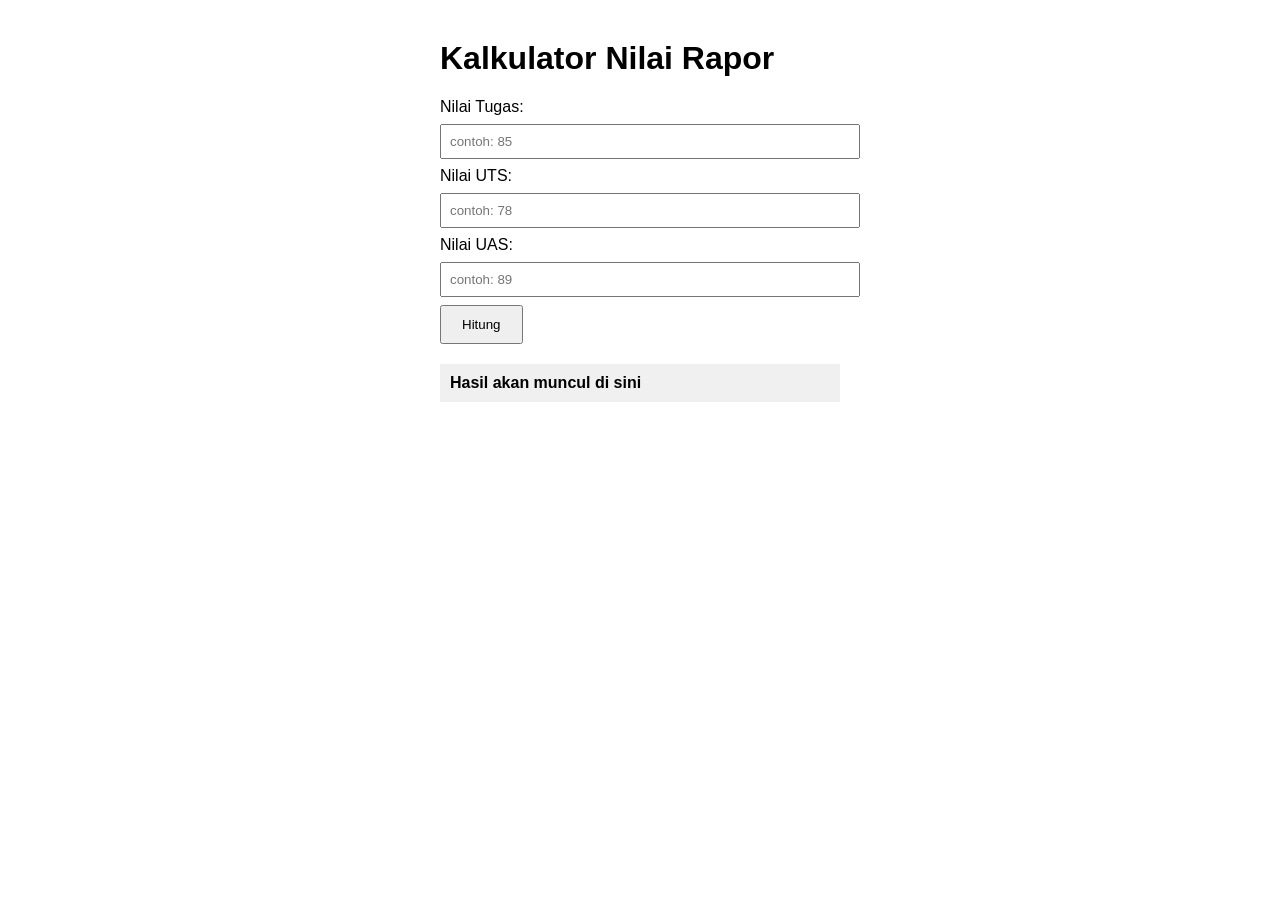
==== kalkulator.html @ 5c84a016 "feat: tambah lima soal logika javascript" ====
<!DOCTYPE html>
<html lang="id">
<head>
  <meta charset="UTF-8" />
  <meta name="viewport" content="width=device-width, initial-scale=1.0" />
  <title>Kalkulator Nilai</title>
  <style>
    body { font-family: sans-serif; max-width: 400px; margin: 40px auto; }
    input { display: block; width: 100%; padding: 8px; margin: 8px 0; }
    button { padding: 10px 20px; cursor: pointer; }
    #hasil { margin-top: 20px; font-weight: bold; background: #f0f0f0; padding: 10px; }
  </style>
</head>
<body>
  <h1>Kalkulator Nilai Rapor</h1>
  
  <label for="tugas">Nilai Tugas:</label>
  <input type="number" id="tugas" placeholder="contoh: 85">
  
  <label for="uts">Nilai UTS:</label>
  <input type="number" id="uts" placeholder="contoh: 78">
  
  <label for="uas">Nilai UAS:</label>
  <input type="number" id="uas" placeholder="contoh: 89">

  <button id="hitung">Hitung</button>

  <p id="hasil">Hasil akan muncul di sini</p>

  <script src="js/kalkulator.js"></script>
</body>
</html>
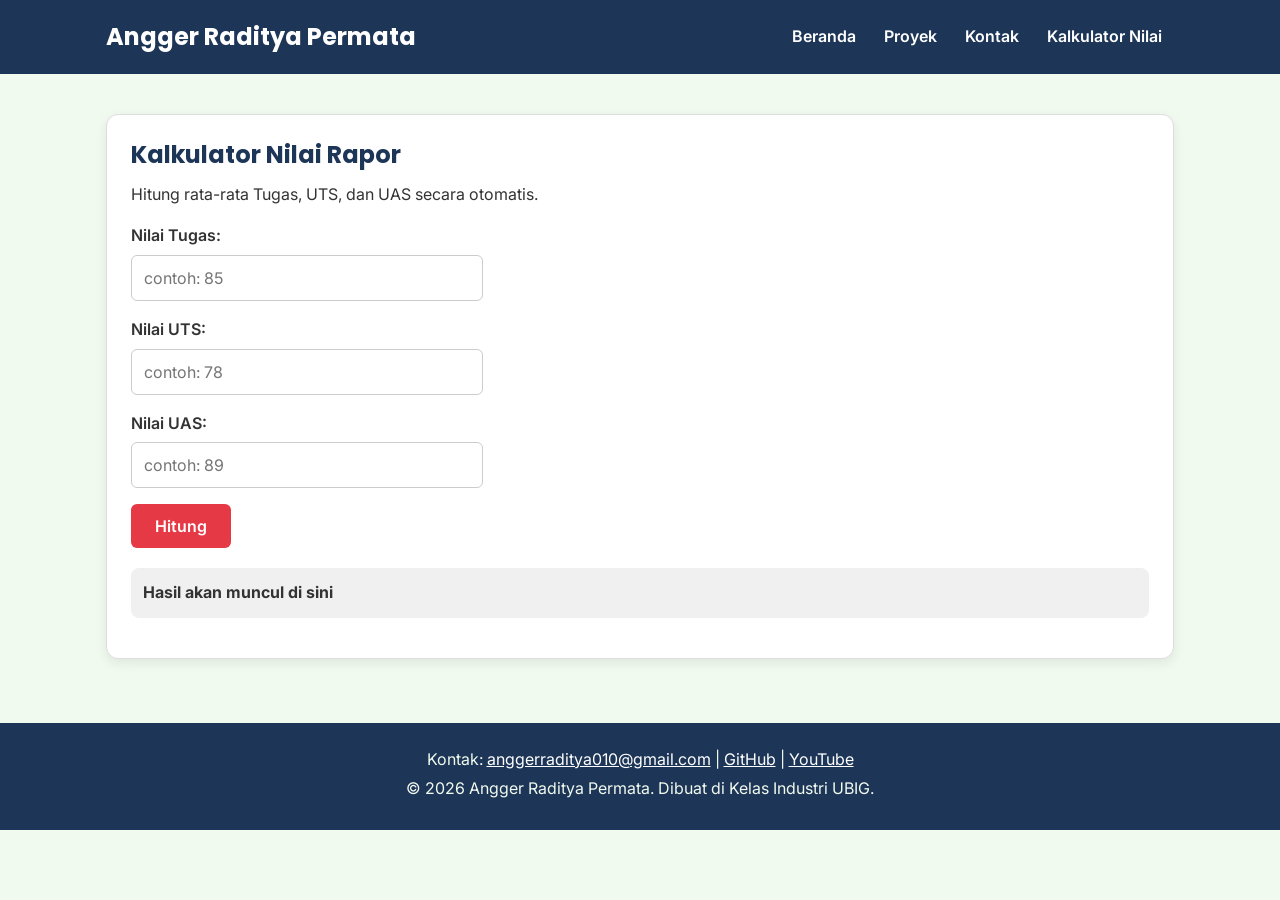
==== commit 2cfe3617: "fix: tambah kalkulator nilai rapor" ====
--- a/kalkulator.html
+++ b/kalkulator.html
@@ -1,32 +1,71 @@
-<!DOCTYPE html>
+<!doctype html>
 <html lang="id">
-<head>
-  <meta charset="UTF-8" />
-  <meta name="viewport" content="width=device-width, initial-scale=1.0" />
-  <title>Kalkulator Nilai</title>
-  <style>
-    body { font-family: sans-serif; max-width: 400px; margin: 40px auto; }
-    input { display: block; width: 100%; padding: 8px; margin: 8px 0; }
-    button { padding: 10px 20px; cursor: pointer; }
-    #hasil { margin-top: 20px; font-weight: bold; background: #f0f0f0; padding: 10px; }
-  </style>
-</head>
-<body>
-  <h1>Kalkulator Nilai Rapor</h1>
-  
-  <label for="tugas">Nilai Tugas:</label>
-  <input type="number" id="tugas" placeholder="contoh: 85">
-  
-  <label for="uts">Nilai UTS:</label>
-  <input type="number" id="uts" placeholder="contoh: 78">
-  
-  <label for="uas">Nilai UAS:</label>
-  <input type="number" id="uas" placeholder="contoh: 89">
+  <head>
+    <meta charset="UTF-8" />
+    <meta name="viewport" content="width=device-width, initial-scale=1.0" />
+    <title>Kalkulator Nilai | Angger</title>
+    <link rel="preconnect" href="https://fonts.googleapis.com" />
+    <link rel="preconnect" href="https://fonts.gstatic.com" crossorigin />
+    <link href="https://fonts.googleapis.com/css2?family=Inter:wght@400;600&family=Poppins:wght@600;700&display=swap" rel="stylesheet" />
+    <link rel="stylesheet" href="css/style.css" />
+  </head>
+  <body>
+    <header>
+      <div class="container navbar">
+        <h1>Angger Raditya Permata</h1>
+        <nav class="menu-laptop">
+          <ul>
+            <li><a href="index.html">Beranda</a></li>
+            <li><a href="proyek.html">Proyek</a></li>
+            <li><a href="kontak.html">Kontak</a></li>
+            <li><a href="kalkulator.html">Kalkulator Nilai</a></li>
+          </ul>
+        </nav>
+        <details class="menu-ponsel">
+          <summary>Menu</summary>
+          <nav>
+            <ul>
+              <li><a href="index.html">Beranda</a></li>
+              <li><a href="proyek.html">Proyek</a></li>
+              <li><a href="kontak.html">Kontak</a></li>
+              <li><a href="kalkulator.html">Kalkulator Nilai</a></li>
+            </ul>
+          </nav>
+        </details>
+      </div>
+    </header>
 
-  <button id="hitung">Hitung</button>
+    <main>
+      <div class="container">
+        <section class="kartu">
+          <h2>Kalkulator Nilai Rapor</h2>
+          <p>Hitung rata-rata Tugas, UTS, dan UAS secara otomatis.</p>
+          
+          <p>
+            <label for="tugas">Nilai Tugas:</label><br />
+            <input type="number" id="tugas" placeholder="contoh: 85" style="width:100%; padding:12px; margin-top:6px;" />
+          </p>
+          <p>
+            <label for="uts">Nilai UTS:</label><br />
+            <input type="number" id="uts" placeholder="contoh: 78" style="width:100%; padding:12px; margin-top:6px;" />
+          </p>
+          <p>
+            <label for="uas">Nilai UAS:</label><br />
+            <input type="number" id="uas" placeholder="contoh: 89" style="width:100%; padding:12px; margin-top:6px;" />
+          </p>
 
-  <p id="hasil">Hasil akan muncul di sini</p>
+          <button id="hitung" class="tombol">Hitung</button>
 
-  <script src="js/kalkulator.js"></script>
-</body>
+          <p id="hasil" style="margin-top:20px; font-weight:bold; background:#f0f0f0; padding:12px; border-radius:8px;">Hasil akan muncul di sini</p>
+        </section>
+      </div>
+    </main>
+
+    <footer>
+      <p>Kontak: <a href="https://mail.google.com/mail/?view=cm&fs=1&to=anggerraditya010@gmail.com" target="_blank">anggerraditya010@gmail.com</a> | <a href="https://github.com/Raditya-creator" target="_blank">GitHub</a> | <a href="https://www.youtube.com/@Angger.cod3" target="_blank">YouTube</a></p>
+      <p>&copy; 2026 Angger Raditya Permata. Dibuat di Kelas Industri UBIG.</p>
+    </footer>
+
+    <script src="js/kalkulator.js"></script>
+  </body>
 </html>
--- a/css/style.css
+++ b/css/style.css
@@ -0,0 +1,267 @@
+/* Gaya portofolio Angger Raditya Permata
+   Palet: #1D3557 (utama), #E63946 (aksen), #F1FAEE (latar)
+   Huruf: Poppins (judul), Inter (isi)
+   Tata letak: mobile first, titik ubah 768px (tablet) dan 1024px (laptop) */
+
+/* 1. Reset */
+* {
+  box-sizing: border-box;
+  margin: 0;
+}
+
+img {
+  max-width: 100%;
+  height: auto;
+}
+
+/* 2. Dasar halaman: warna dan huruf */
+body {
+  font-family: "Inter", Arial, sans-serif;
+  font-size: 1rem;
+  line-height: 1.6;
+  color: #333333;
+  background-color: #F1FAEE;
+}
+
+h1, h2, h3 {
+  font-family: "Poppins", Arial, sans-serif;
+  color: #1D3557;
+  line-height: 1.3;
+}
+
+h2 {
+  margin-bottom: 0.75rem;
+}
+
+p, ul, ol {
+  margin-bottom: 1rem;
+}
+
+a {
+  color: #E63946;
+}
+
+/* 3. Wadah, header, dan menu */
+.container {
+  max-width: 1100px;
+  margin: 0 auto;
+  padding: 0 1rem;
+}
+
+header {
+  background-color: #1D3557;
+  color: #FFFFFF;
+  padding: 1rem 0;
+}
+
+header h1 {
+  color: #FFFFFF;
+  font-size: 1.5rem;
+}
+
+.navbar {
+  display: flex;
+  flex-wrap: wrap;
+  justify-content: space-between;
+  align-items: center;
+  gap: 0.5rem;
+}
+
+nav ul {
+  display: flex;
+  gap: 0.25rem;
+  padding: 0;
+  margin: 0;
+  list-style: none;
+}
+
+nav a {
+  display: inline-block;
+  padding: 0.5rem 0.75rem;
+  border-radius: 6px;
+  color: #FFFFFF;
+  font-weight: 600;
+  text-decoration: none;
+}
+
+/* Tantangan: menu ponsel buka-tutup dengan details */
+.menu-laptop {
+  display: none;
+}
+
+.menu-ponsel summary {
+  padding: 0.5rem 0.75rem;
+  border: 1px solid #FFFFFF;
+  border-radius: 6px;
+  font-weight: 600;
+  cursor: pointer;
+}
+
+.menu-ponsel ul {
+  flex-direction: column;
+  margin-top: 0.5rem;
+}
+
+/* 4. Isi utama, hero, dan kartu */
+main {
+  padding: 1.5rem 0;
+}
+
+.hero {
+  display: flex;
+  flex-direction: column;
+  align-items: center;
+  gap: 1.5rem;
+  padding: 1rem 0 2rem;
+  text-align: center;
+}
+
+.hero img {
+  width: 130px;
+  height: 130px;
+  object-fit: cover; /* ini kuncinya biar gak lonjong */
+  border-radius: 50%;
+  border: 4px solid #0048ff;
+}
+
+.hero h2 {
+  font-size: 2rem;
+}
+
+.tombol {
+  display: inline-block;
+  padding: 0.75rem 1.5rem;
+  border-radius: 6px;
+  background-color: #E63946;
+  color: #FFFFFF;
+  font-weight: 600;
+  text-decoration: none;
+}
+
+.kartu {
+  background-color: #FFFFFF;
+  padding: 1rem;
+  margin-bottom: 1.5rem;
+  border: 1px solid #DDDDDD;
+  border-radius: 12px;
+  box-shadow: 0 4px 12px rgba(0, 0, 0, 0.08);
+}
+
+.daftar-kartu {
+  display: flex;
+  flex-wrap: wrap;
+  gap: 1.5rem;
+  margin-bottom: 1.5rem;
+}
+
+.daftar-kartu .kartu {
+  flex: 1 1 280px;
+  margin-bottom: 0;
+}
+
+article img {
+  border-radius: 8px;
+  border: 1px solid #DDDDDD;
+}
+
+/* 5. Tabel */
+table {
+  border-collapse: collapse;
+}
+
+caption {
+  font-weight: 600;
+  text-align: left;
+  margin-bottom: 0.5rem;
+}
+
+th, td {
+  border: 1px solid #CCCCCC;
+  padding: 0.5rem 0.75rem;
+  text-align: left;
+}
+
+th {
+  background-color: #1D3557;
+  color: #FFFFFF;
+}
+
+/* 6. Form */
+label {
+  font-weight: 600;
+}
+
+input, select, textarea {
+  width: 100%;
+  max-width: 22rem;
+  padding: 0.6rem;
+  margin-top: 0.25rem;
+  border: 1px solid #CCCCCC;
+  border-radius: 6px;
+  font-family: inherit;
+  font-size: 1rem;
+}
+
+button {
+  padding: 0.75rem 1.5rem;
+  border: none;
+  border-radius: 6px;
+  background-color: #E63946;
+  color: #FFFFFF;
+  font-family: inherit;
+  font-size: 1rem;
+  font-weight: 600;
+  cursor: pointer;
+}
+
+/* 7. Footer */
+footer {
+  background-color: #1D3557;
+  color: #F1FAEE;
+  text-align: center;
+  padding: 1.5rem;
+}
+
+footer p {
+  margin-bottom: 0.25rem;
+}
+
+footer a {
+  color: #FFFFFF;
+}
+
+/* 8. Tablet: lebar layar 768px ke atas */
+@media (min-width: 768px) {
+  .menu-laptop {
+    display: block;
+  }
+
+  .menu-ponsel {
+    display: none;
+  }
+
+  .hero {
+    flex-direction: row;
+    padding: 2rem 0 3rem;
+    text-align: left;
+  }
+
+  .kartu {
+    padding: 1.5rem;
+  }
+}
+
+/* 9. Laptop: lebar layar 1024px ke atas */
+@media (min-width: 1024px) {
+  main {
+    padding: 2.5rem 0;
+  }
+
+  .hero {
+    gap: 3rem;
+  }
+
+  .hero h2 {
+    font-size: 2.75rem;
+  }
+}
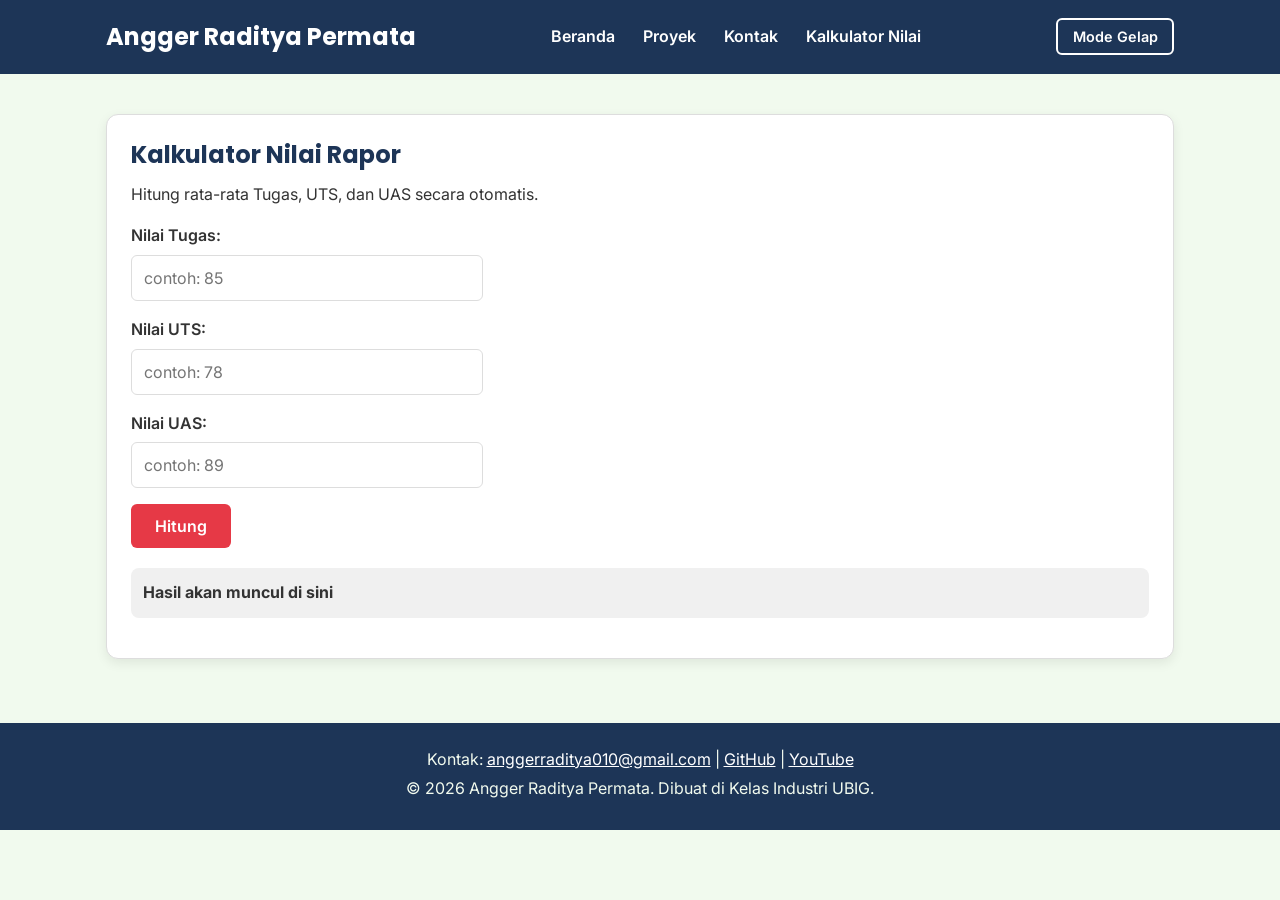
==== commit 71828d9c: "feat: tambah keahlian dinamis, mode gelap, dan filter proyek" ====
--- a/kalkulator.html
+++ b/kalkulator.html
@@ -4,9 +4,13 @@
     <meta charset="UTF-8" />
     <meta name="viewport" content="width=device-width, initial-scale=1.0" />
     <title>Kalkulator Nilai | Angger</title>
+    <link rel="icon" href="img/p1.jpeg" />
     <link rel="preconnect" href="https://fonts.googleapis.com" />
     <link rel="preconnect" href="https://fonts.gstatic.com" crossorigin />
-    <link href="https://fonts.googleapis.com/css2?family=Inter:wght@400;600&family=Poppins:wght@600;700&display=swap" rel="stylesheet" />
+    <link
+      href="https://fonts.googleapis.com/css2?family=Inter:wght@400;600&family=Poppins:wght@600;700&display=swap"
+      rel="stylesheet"
+    />
     <link rel="stylesheet" href="css/style.css" />
   </head>
   <body>
@@ -21,6 +25,9 @@
             <li><a href="kalkulator.html">Kalkulator Nilai</a></li>
           </ul>
         </nav>
+        <button type="button" id="tombol-tema" class="tombol-tema">
+          Mode Gelap
+        </button>
         <details class="menu-ponsel">
           <summary>Menu</summary>
           <nav>
@@ -40,32 +47,71 @@
         <section class="kartu">
           <h2>Kalkulator Nilai Rapor</h2>
           <p>Hitung rata-rata Tugas, UTS, dan UAS secara otomatis.</p>
-          
+
           <p>
             <label for="tugas">Nilai Tugas:</label><br />
-            <input type="number" id="tugas" placeholder="contoh: 85" style="width:100%; padding:12px; margin-top:6px;" />
+            <input
+              type="number"
+              id="tugas"
+              placeholder="contoh: 85"
+              style="width: 100%; padding: 12px; margin-top: 6px"
+            />
           </p>
           <p>
             <label for="uts">Nilai UTS:</label><br />
-            <input type="number" id="uts" placeholder="contoh: 78" style="width:100%; padding:12px; margin-top:6px;" />
+            <input
+              type="number"
+              id="uts"
+              placeholder="contoh: 78"
+              style="width: 100%; padding: 12px; margin-top: 6px"
+            />
           </p>
           <p>
             <label for="uas">Nilai UAS:</label><br />
-            <input type="number" id="uas" placeholder="contoh: 89" style="width:100%; padding:12px; margin-top:6px;" />
+            <input
+              type="number"
+              id="uas"
+              placeholder="contoh: 89"
+              style="width: 100%; padding: 12px; margin-top: 6px"
+            />
           </p>
 
           <button id="hitung" class="tombol">Hitung</button>
 
-          <p id="hasil" style="margin-top:20px; font-weight:bold; background:#f0f0f0; padding:12px; border-radius:8px;">Hasil akan muncul di sini</p>
+          <p
+            id="hasil"
+            style="
+              margin-top: 20px;
+              font-weight: bold;
+              background: #f0f0f0;
+              padding: 12px;
+              border-radius: 8px;
+            "
+          >
+            Hasil akan muncul di sini
+          </p>
         </section>
       </div>
     </main>
 
     <footer>
-      <p>Kontak: <a href="https://mail.google.com/mail/?view=cm&fs=1&to=anggerraditya010@gmail.com" target="_blank">anggerraditya010@gmail.com</a> | <a href="https://github.com/Raditya-creator" target="_blank">GitHub</a> | <a href="https://www.youtube.com/@Angger.cod3" target="_blank">YouTube</a></p>
+      <p>
+        Kontak:
+        <a
+          href="https://mail.google.com/mail/?view=cm&fs=1&to=anggerraditya010@gmail.com"
+          target="_blank"
+          >anggerraditya010@gmail.com</a
+        >
+        |
+        <a href="https://github.com/Raditya-creator" target="_blank">GitHub</a>
+        |
+        <a href="https://www.youtube.com/@Angger.cod3" target="_blank"
+          >YouTube</a
+        >
+      </p>
       <p>&copy; 2026 Angger Raditya Permata. Dibuat di Kelas Industri UBIG.</p>
     </footer>
-
+    <script src="js/main.js" defer></script>
     <script src="js/kalkulator.js"></script>
   </body>
-</html>+</html>
--- a/css/style.css
+++ b/css/style.css
@@ -15,17 +15,30 @@
 }
 
 /* 2. Dasar halaman: warna dan huruf */
+:root {
+  --warna-utama: #1d3557;
+  --warna-judul: #1d3557;
+  --warna-aksen: #e63946;
+  --warna-tautan: #e63946;
+  --warna-latar: #f1faee;
+  --warna-teks: #333333;
+  --warna-kartu: #ffffff;
+  --warna-garis: #dddddd;
+}
+
 body {
   font-family: "Inter", Arial, sans-serif;
   font-size: 1rem;
   line-height: 1.6;
-  color: #333333;
-  background-color: #F1FAEE;
-}
-
-h1, h2, h3 {
+  color: var(--warna-teks);
+  background-color: var(--warna-latar);
+}
+
+h1,
+h2,
+h3 {
   font-family: "Poppins", Arial, sans-serif;
-  color: #1D3557;
+  color: var(--warna-judul);
   line-height: 1.3;
 }
 
@@ -33,12 +46,14 @@
   margin-bottom: 0.75rem;
 }
 
-p, ul, ol {
+p,
+ul,
+ol {
   margin-bottom: 1rem;
 }
 
 a {
-  color: #E63946;
+  color: var(--warna-tautan);
 }
 
 /* 3. Wadah, header, dan menu */
@@ -49,13 +64,13 @@
 }
 
 header {
-  background-color: #1D3557;
-  color: #FFFFFF;
+  background-color: var(--warna-utama);
+  color: #ffffff;
   padding: 1rem 0;
 }
 
 header h1 {
-  color: #FFFFFF;
+  color: #ffffff;
   font-size: 1.5rem;
 }
 
@@ -79,7 +94,7 @@
   display: inline-block;
   padding: 0.5rem 0.75rem;
   border-radius: 6px;
-  color: #FFFFFF;
+  color: #ffffff;
   font-weight: 600;
   text-decoration: none;
 }
@@ -91,7 +106,7 @@
 
 .menu-ponsel summary {
   padding: 0.5rem 0.75rem;
-  border: 1px solid #FFFFFF;
+  border: 1px solid #ffffff;
   border-radius: 6px;
   font-weight: 600;
   cursor: pointer;
@@ -117,11 +132,11 @@
 }
 
 .hero img {
-  width: 130px;
-  height: 130px;
-  object-fit: cover; /* ini kuncinya biar gak lonjong */
+  width: 160px;
+  height: 160px;
+  object-fit: cover;
   border-radius: 50%;
-  border: 4px solid #0048ff;
+  border: 4px solid var(--warna-aksen);
 }
 
 .hero h2 {
@@ -132,17 +147,17 @@
   display: inline-block;
   padding: 0.75rem 1.5rem;
   border-radius: 6px;
-  background-color: #E63946;
-  color: #FFFFFF;
+  background-color: var(--warna-aksen);
+  color: #ffffff;
   font-weight: 600;
   text-decoration: none;
 }
 
 .kartu {
-  background-color: #FFFFFF;
+  background-color: var(--warna-kartu);
   padding: 1rem;
   margin-bottom: 1.5rem;
-  border: 1px solid #DDDDDD;
+  border: 1px solid var(--warna-garis);
   border-radius: 12px;
   box-shadow: 0 4px 12px rgba(0, 0, 0, 0.08);
 }
@@ -161,7 +176,7 @@
 
 article img {
   border-radius: 8px;
-  border: 1px solid #DDDDDD;
+  border: 1px solid var(--warna-garis);
 }
 
 /* 5. Tabel */
@@ -175,15 +190,16 @@
   margin-bottom: 0.5rem;
 }
 
-th, td {
-  border: 1px solid #CCCCCC;
+th,
+td {
+  border: 1px solid var(--warna-garis);
   padding: 0.5rem 0.75rem;
   text-align: left;
 }
 
 th {
-  background-color: #1D3557;
-  color: #FFFFFF;
+  background-color: var(--warna-utama);
+  color: #ffffff;
 }
 
 /* 6. Form */
@@ -191,33 +207,41 @@
   font-weight: 600;
 }
 
-input, select, textarea {
+input,
+select,
+textarea {
   width: 100%;
   max-width: 22rem;
   padding: 0.6rem;
   margin-top: 0.25rem;
-  border: 1px solid #CCCCCC;
+  border: 1px solid var(--warna-garis);
   border-radius: 6px;
   font-family: inherit;
   font-size: 1rem;
+  background-color: var(--warna-kartu);
+  color: var(--warna-teks);
 }
 
 button {
   padding: 0.75rem 1.5rem;
   border: none;
   border-radius: 6px;
-  background-color: #E63946;
-  color: #FFFFFF;
+  background-color: var(--warna-aksen);
+  color: #ffffff;
   font-family: inherit;
   font-size: 1rem;
   font-weight: 600;
   cursor: pointer;
 }
 
+.keterangan {
+  font-size: 0.875rem;
+}
+
 /* 7. Footer */
 footer {
-  background-color: #1D3557;
-  color: #F1FAEE;
+  background-color: var(--warna-utama);
+  color: #f1faee;
   text-align: center;
   padding: 1.5rem;
 }
@@ -227,7 +251,7 @@
 }
 
 footer a {
-  color: #FFFFFF;
+  color: #ffffff;
 }
 
 /* 8. Tablet: lebar layar 768px ke atas */
@@ -265,3 +289,44 @@
     font-size: 2.75rem;
   }
 }
+
+/* 10. Tombol tema, filter, dan label kategori */
+.tombol-tema {
+  padding: 0.5rem 0.9rem;
+  border: 2px solid #ffffff;
+  background-color: transparent;
+  font-size: 0.9rem;
+}
+.filter {
+  display: flex;
+  flex-wrap: wrap;
+  gap: 0.5rem;
+  margin-bottom: 1rem;
+}
+.tombol-filter {
+  padding: 0.5rem 1rem;
+  border: 2px solid var(--warna-garis);
+  background-color: var(--warna-kartu);
+  color: var(--warna-judul);
+}
+.label {
+  display: inline-block;
+  padding: 0.1rem 0.6rem;
+  margin-bottom: 0.5rem;
+  border-radius: 999px;
+  background-color: var(--warna-latar);
+  color: var(--warna-judul);
+  font-size: 0.85rem;
+  font-weight: 600;
+}
+
+/* 11. Tema gelap: isi variabel diganti saat body memiliki class gelap */
+body.gelap {
+  --warna-utama: #0b1526;
+  --warna-judul: #a8dadc;
+  --warna-tautan: #ff8a8a;
+  --warna-latar: #121a24;
+  --warna-teks: #e3e8ee;
+  --warna-kartu: #1c2836;
+  --warna-garis: #34465a;
+}
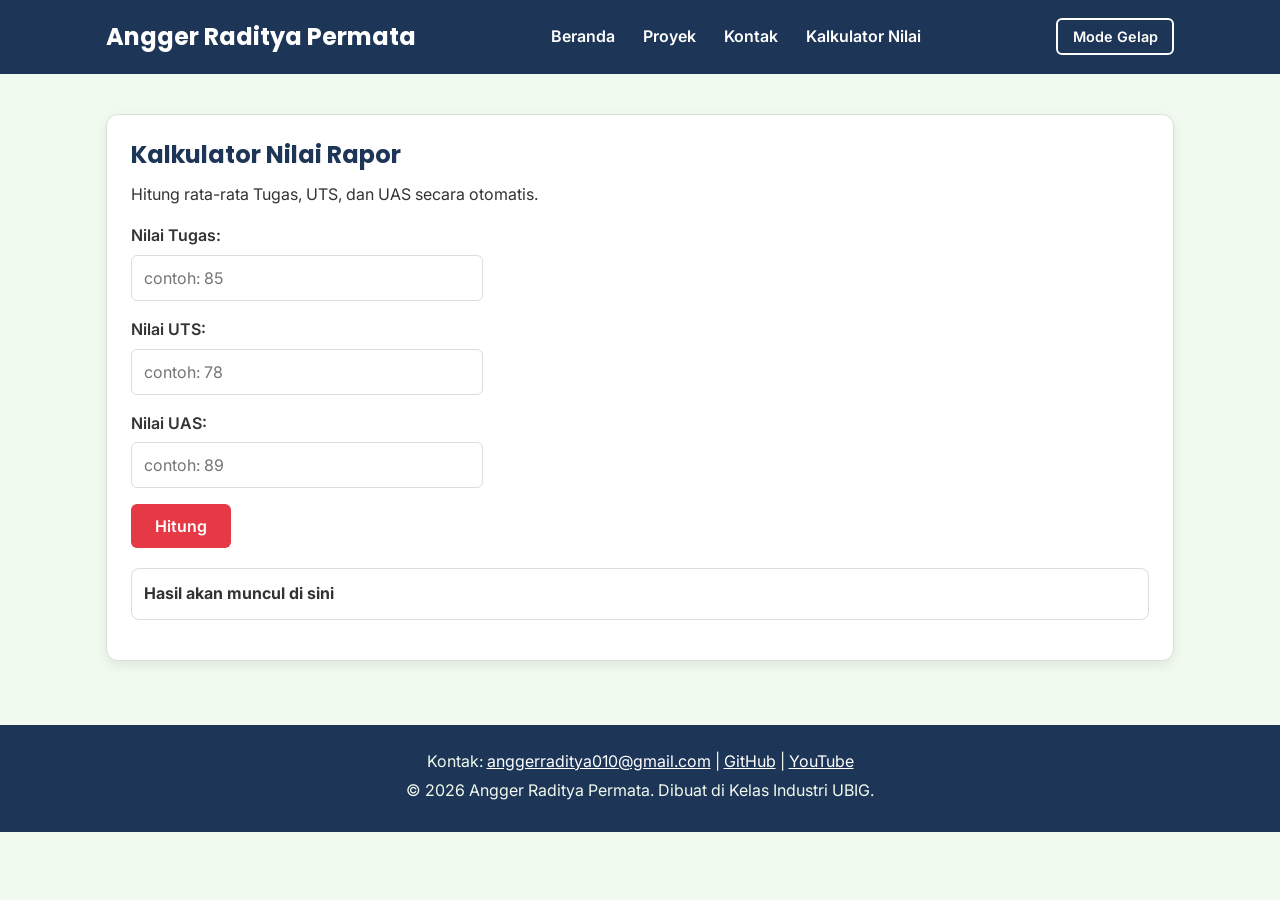
==== commit 96b08d8f: "feat: lengkapi filter kategori proyek" ====
--- a/kalkulator.html
+++ b/kalkulator.html
@@ -83,7 +83,6 @@
             style="
               margin-top: 20px;
               font-weight: bold;
-              background: #f0f0f0;
               padding: 12px;
               border-radius: 8px;
             "
--- a/css/style.css
+++ b/css/style.css
@@ -136,7 +136,7 @@
   height: 160px;
   object-fit: cover;
   border-radius: 50%;
-  border: 4px solid var(--warna-aksen);
+  border: 4px solid #333333;
 }
 
 .hero h2 {
@@ -297,7 +297,8 @@
   background-color: transparent;
   font-size: 0.9rem;
 }
-.filter {
+.filter,
+.filter-proyek {
   display: flex;
   flex-wrap: wrap;
   gap: 0.5rem;
@@ -309,6 +310,12 @@
   background-color: var(--warna-kartu);
   color: var(--warna-judul);
 }
+.tombol-filter.aktif {
+  background-color: var(--warna-aksen);
+  border-color: var(--warna-aksen);
+  color: #ffffff;
+}
+
 .label {
   display: inline-block;
   padding: 0.1rem 0.6rem;
@@ -330,3 +337,20 @@
   --warna-kartu: #1c2836;
   --warna-garis: #34465a;
 }
+body.gelap .tombol-filter.aktif {
+  background-color: #ff8a8a;
+  border-color: #ff8a8a;
+  color: #0b1526;
+}
+
+/* Hasil kalkulator - biar keliatan di 2 tema */
+#hasil {
+  background-color: var(--warna-kartu);
+  color: var(--warna-teks);
+  border: 1px solid var(--warna-garis);
+}
+
+body.gelap #hasil {
+  background-color: var(--warna-kartu);
+  color: var(--warna-teks);
+}
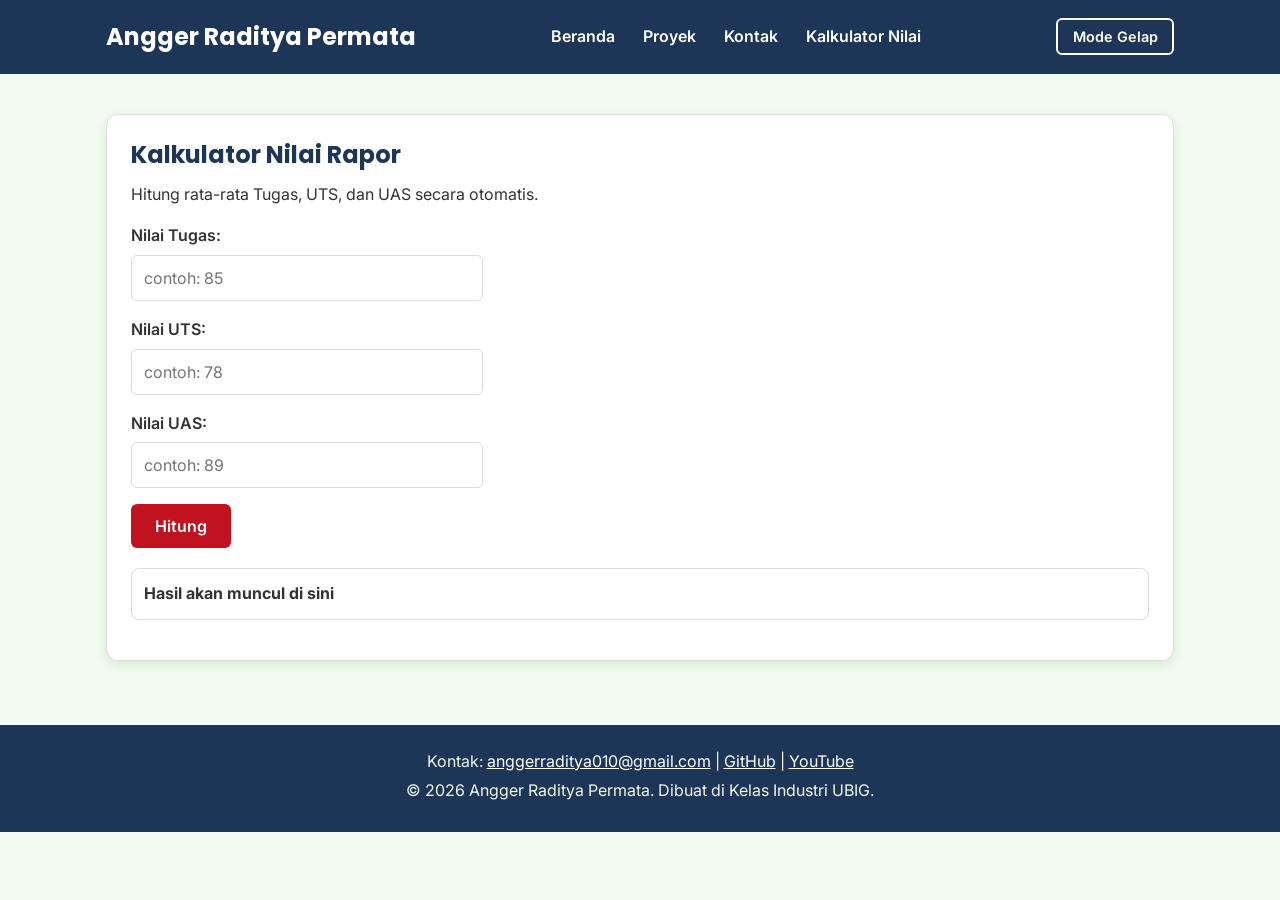
==== commit 03626337: "fix: perbaiki kontras, meta description, dan ukuran gambar" ====
--- a/kalkulator.html
+++ b/kalkulator.html
@@ -3,7 +3,11 @@
   <head>
     <meta charset="UTF-8" />
     <meta name="viewport" content="width=device-width, initial-scale=1.0" />
-    <title>Kalkulator Nilai | Angger</title>
+    <meta
+      name="description"
+      content="Kalkulator Nilai karya Angger Raditya Permata untuk menghitung rata-rata nilai Tugas, UTS, dan UAS secara otomatis."
+    />
+    <title>Angger | Kalkulator Nilai</title>
     <link rel="icon" href="img/p1.jpeg" />
     <link rel="preconnect" href="https://fonts.googleapis.com" />
     <link rel="preconnect" href="https://fonts.gstatic.com" crossorigin />
--- a/css/style.css
+++ b/css/style.css
@@ -16,15 +16,16 @@
 
 /* 2. Dasar halaman: warna dan huruf */
 :root {
-  --warna-utama: #1d3557;
-  --warna-judul: #1d3557;
-  --warna-aksen: #e63946;
-  --warna-tautan: #e63946;
-  --warna-latar: #f1faee;
-  --warna-teks: #333333;
-  --warna-kartu: #ffffff;
-  --warna-garis: #dddddd;
-}
+ --warna-utama: #1D3557;
+ --warna-judul: #1D3557;
+ --warna-aksen: #C1121F;
+ --warna-tautan: #C1121F;
+ --warna-latar: #F1FAEE;
+ --warna-teks: #333333;
+ --warna-kartu: #FFFFFF;
+ --warna-garis: #DDDDDD;
+}
+
 
 body {
   font-family: "Inter", Arial, sans-serif;
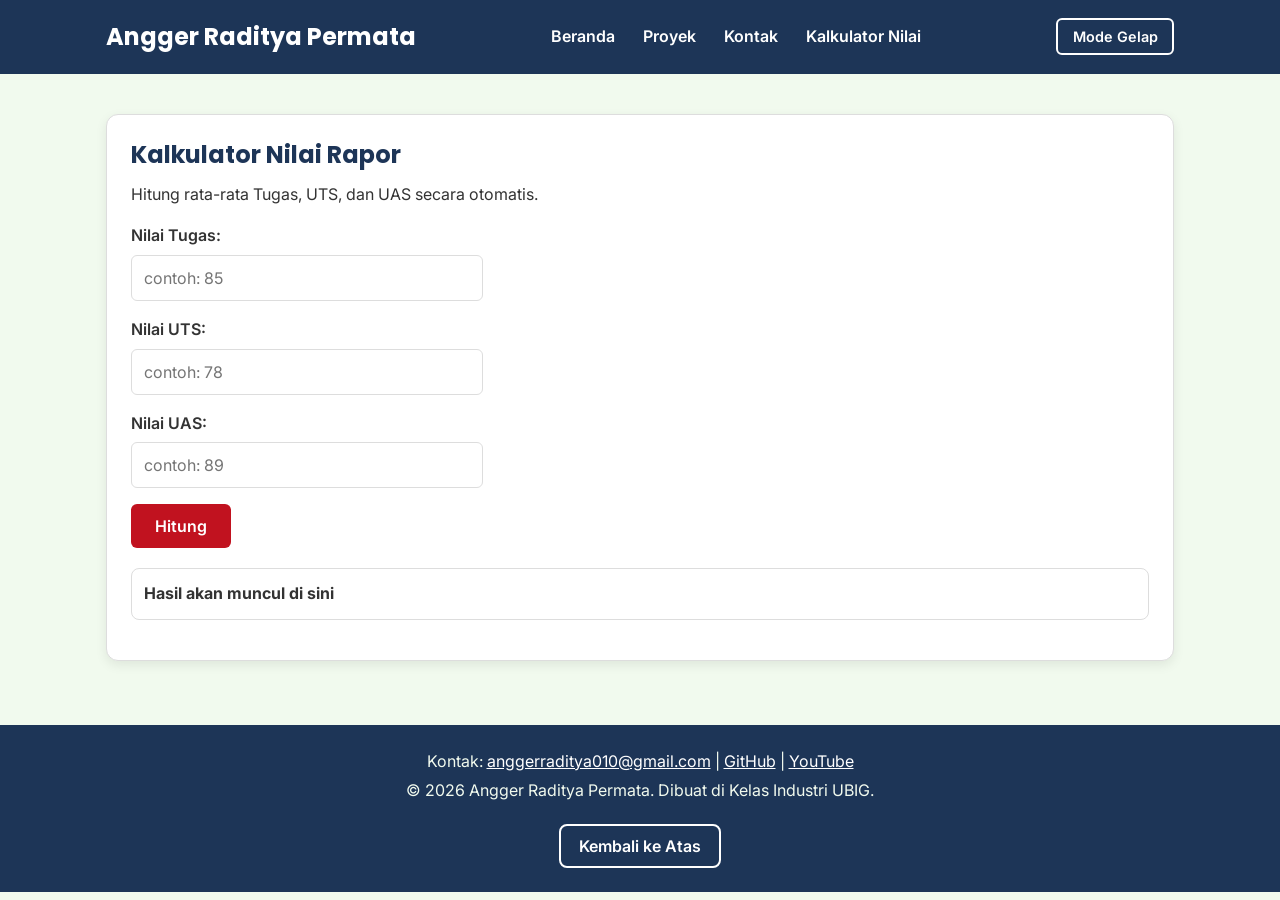
==== commit 782e4395: "docs: perbarui README Portofolio v2 Closes #2" ====
--- a/kalkulator.html
+++ b/kalkulator.html
@@ -113,6 +113,9 @@
         >
       </p>
       <p>&copy; 2026 Angger Raditya Permata. Dibuat di Kelas Industri UBIG.</p>
+      <button type="button" id="tombol-atas" class="tombol-atas">
+        Kembali ke Atas
+      </button>
     </footer>
     <script src="js/main.js" defer></script>
     <script src="js/kalkulator.js"></script>
--- a/css/style.css
+++ b/css/style.css
@@ -16,16 +16,15 @@
 
 /* 2. Dasar halaman: warna dan huruf */
 :root {
- --warna-utama: #1D3557;
- --warna-judul: #1D3557;
- --warna-aksen: #C1121F;
- --warna-tautan: #C1121F;
- --warna-latar: #F1FAEE;
- --warna-teks: #333333;
- --warna-kartu: #FFFFFF;
- --warna-garis: #DDDDDD;
-}
-
+  --warna-utama: #1d3557;
+  --warna-judul: #1d3557;
+  --warna-aksen: #c1121f;
+  --warna-tautan: #c1121f;
+  --warna-latar: #f1faee;
+  --warna-teks: #333333;
+  --warna-kartu: #ffffff;
+  --warna-garis: #dddddd;
+}
 
 body {
   font-family: "Inter", Arial, sans-serif;
@@ -175,7 +174,14 @@
   margin-bottom: 0;
 }
 
+#daftar-proyek {
+  min-height: 60rem;
+}
+
 article img {
+  width: 100%;
+  aspect-ratio: 280 / 184;
+  object-fit: cover;
   border-radius: 8px;
   border: 1px solid var(--warna-garis);
 }
@@ -312,9 +318,9 @@
   color: var(--warna-judul);
 }
 .tombol-filter.aktif {
-  background-color: var(--warna-aksen);
-  border-color: var(--warna-aksen);
-  color: #ffffff;
+  background-color: #ff8a8a;
+  border-color: #ff8a8a;
+  color: #0b1526;
 }
 
 .label {
@@ -355,3 +361,21 @@
   background-color: var(--warna-kartu);
   color: var(--warna-teks);
 }
+
+/* 12. Tombol Kembali ke Atas */
+.tombol-atas {
+  background: transparent;
+  border: 2px solid #ffffff;
+  color: #ffffff;
+  margin-top: 16px;
+  padding: 10px 18px;
+  border-radius: 8px;
+  cursor: pointer;
+  font-size: 1rem;
+}
+
+body.light-mode .tombol-atas,
+body.terang .tombol-atas {
+  border-color: #111111;
+  color: #111111;
+}
